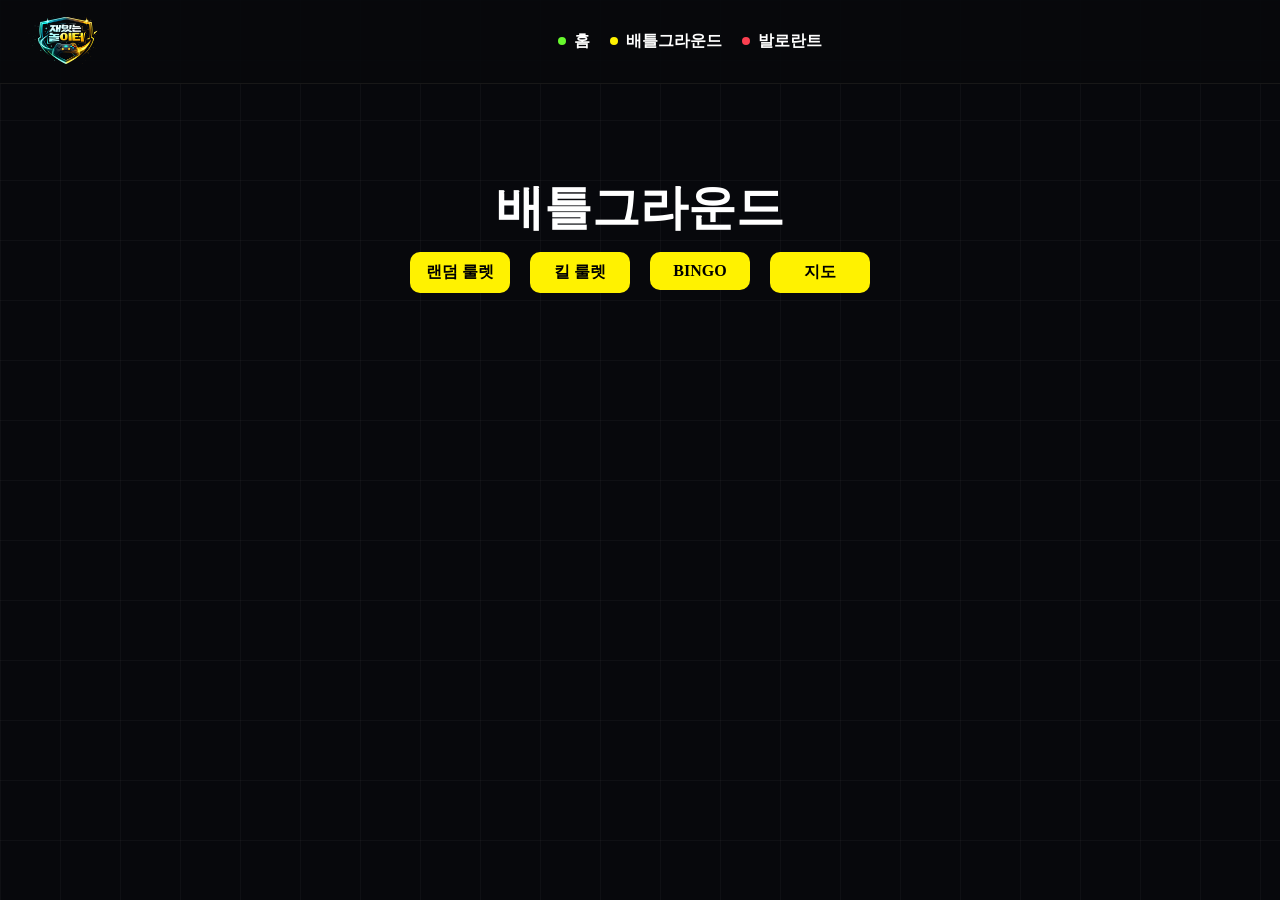
==== battleground.html @ f288030d "first commit" ====
<!DOCTYPE html>
<html lang="ko">
<head>
    <meta charset="UTF-8">
    <meta name="viewport" content="width=device-width, initial-scale=1.0">
    <title>PUBG</title>
    <link rel="stylesheet" href="assets/css/common/common.css">
    <link rel="stylesheet" href="assets/css/sub/battleground.css">
    <link rel="stylesheet" href="assets/css/fonts.css">
    <link rel="stylesheet" href="assets/css/reset.css">
    <script src="assets/js/common/common.js"></script>
    <script src="assets/js/sub/battleground.js" defer></script>
</head>
<body>
    <div class="bg">
        <div class="bg__grid"></div>
    </div>
    <header class="header">
        <a href="index.html" class="logo">
            <h1 class="brand-name">
                <img src="assets/img/common/site-logo.png" alt="재밌는 놀이터 사이트 로고">
            </h1>
        </a>
        <button type="button" class="mo-menu"></button>
        <nav class="nav">
            <ul class="nav__list">
                <li class="nav__item" style="--accent: #68f92e;">
                    <a href="index.html" class="nav__item-link">
                        <span class="nav__item-link-dot dot__green"></span>
                        홈 
                    </a>
                </li>
                <li class="nav__item" style="--accent: #fff200;">
                    <a href="battleground.html" class="nav__item-link">
                        <span class="nav__item-link-dot dot__yellow"></span>
                        배틀그라운드
                    </a>
                </li>
                <li class="nav__item" style="--accent: #fb3f50;">
                    <a href="valorant.html" class="nav__item-link">
                        <span class="nav__item-link-dot dot__red"></span>
                        발로란트
                    </a>
                </li>
            </ul>
        </nav>
    </header>
    <main class="main">
        <section class="sc-pubg">
            <div class="pubg__wrap">
                <div class="pubg__header">
                    <h2 class="pubg__title">배틀그라운드</h2>
                    <div class="pubg__tab">
                        <ul class="pubg__tab-list">
                            <li class="pubg__tab-item">
                                <button class="pubg__tab-btn" data-tab="weapon" type="button">랜덤 룰렛</button>
                            </li>
                            <li class="pubg__tab-item">
                                <button class="pubg__tab-btn" data-tab="kill" type="button">킬 룰렛</button>
                            </li>
                            <li class="pubg__tab-item">
                                <button class="pubg__tab-btn" data-tab="bingo" type="button">BINGO</button>
                            </li>
                            <li class="pubg__tab-item">
                                <button class="pubg__tab-btn" data-tab="map" type="button">지도</button>
                            </li>
                        </ul>
                    </div>
                </div>
                <div class="pubg__main">
                    <div id="weapon" class="pubg__weapon-roulette pubg__panel">
                        <div class="roulette-inner">
                            <div class="roulette-wrap">
                                <div class="roulette-window item-primary">
                                    <div class="roulette-list"></div>
                                </div>
                                <div class="roulette-window item-second">
                                    <div class="roulette-list"></div>
                                </div>
                                <div class="roulette-window item-ban">
                                    <div class="roulette-ban"></div>
                                </div>
                            </div>
                            <button class="roulette-btn" type="button"></button>
                        </div>
                    </div>
                    <div id="kill" class="pubg__kill-roulette pubg__panel">
                        <div class="pubg__kill-roulette__img">
                            <img src="assets/img/sub/ready.png" alt="준비중입니다.">
                        </div>
                    </div>
                    <div id="bingo" class="pubg__bingo pubg__panel">
                        <div class="bingo__inner">
                            <div class="bingo__header">
                                <ul class="bingo__list">
                                    <li class="bingo__tab-item">
                                        <button class="bingo__item-btn" data-tab="bingo-3" type="button">3x3</button>
                                    </li>
                                    <li class="bingo__tab-item">
                                        <button class="bingo__item-btn" data-tab="bingo-4" type="button">4x4</button>
                                    </li>
                                    <li class="bingo__tab-item">
                                        <button class="bingo__item-btn" data-tab="bingo-5" type="button">5x5</button>
                                    </li>
                                </ul>
                            </div>
                            <div class="bingo__contain">
                                <div id="bingo-3" class="bingo-board size-3">
                                    <button class="bingo-item" type="button"><span></span></button>
                                    <button class="bingo-item" type="button"><span></span></button>
                                    <button class="bingo-item" type="button"><span></span></button>
                                    <button class="bingo-item" type="button"><span></span></button>
                                    <button class="bingo-item" type="button"><span></span></button>
                                    <button class="bingo-item" type="button"><span></span></button>
                                    <button class="bingo-item" type="button"><span></span></button>
                                    <button class="bingo-item" type="button"><span></span></button>
                                    <button class="bingo-item" type="button"><span></span></button>
                                </div>
                                <div id="bingo-4" class="bingo-board size-4">
                                    <button class="bingo-item" type="button"><span></span></button>
                                    <button class="bingo-item" type="button"><span></span></button>
                                    <button class="bingo-item" type="button"><span></span></button>
                                    <button class="bingo-item" type="button"><span></span></button>
                                    <button class="bingo-item" type="button"><span></span></button>
                                    <button class="bingo-item" type="button"><span></span></button>
                                    <button class="bingo-item" type="button"><span></span></button>
                                    <button class="bingo-item" type="button"><span></span></button>
                                    <button class="bingo-item" type="button"><span></span></button>
                                    <button class="bingo-item" type="button"><span></span></button>
                                    <button class="bingo-item" type="button"><span></span></button>
                                    <button class="bingo-item" type="button"><span></span></button>
                                    <button class="bingo-item" type="button"><span></span></button>
                                    <button class="bingo-item" type="button"><span></span></button>
                                    <button class="bingo-item" type="button"><span></span></button>
                                    <button class="bingo-item" type="button"><span></span></button>
                                </div>
                                <div id="bingo-5" class="bingo-board size-5">
                                    <button class="bingo-item" type="button"><span></span></button>
                                    <button class="bingo-item" type="button"><span></span></button>
                                    <button class="bingo-item" type="button"><span></span></button>
                                    <button class="bingo-item" type="button"><span></span></button>
                                    <button class="bingo-item" type="button"><span></span></button>
                                    <button class="bingo-item" type="button"><span></span></button>
                                    <button class="bingo-item" type="button"><span></span></button>
                                    <button class="bingo-item" type="button"><span></span></button>
                                    <button class="bingo-item" type="button"><span></span></button>
                                    <button class="bingo-item" type="button"><span></span></button>
                                    <button class="bingo-item" type="button"><span></span></button>
                                    <button class="bingo-item" type="button"><span></span></button>
                                    <button class="bingo-item" type="button"><span></span></button>
                                    <button class="bingo-item" type="button"><span></span></button>
                                    <button class="bingo-item" type="button"><span></span></button>
                                    <button class="bingo-item" type="button"><span></span></button>
                                    <button class="bingo-item" type="button"><span></span></button>
                                    <button class="bingo-item" type="button"><span></span></button>
                                    <button class="bingo-item" type="button"><span></span></button>
                                    <button class="bingo-item" type="button"><span></span></button>
                                    <button class="bingo-item" type="button"><span></span></button>
                                    <button class="bingo-item" type="button"><span></span></button>
                                    <button class="bingo-item" type="button"><span></span></button>
                                    <button class="bingo-item" type="button"><span></span></button>
                                    <button class="bingo-item" type="button"><span></span></button>
                                </div>
                            </div>
                            <p class="bingo-rule">※ 각 빙고에 맞게 빙고시 성공!</p>
                        </div>
                    </div>
                    <div id="map" class="pubg__map pubg__panel">
                        <div class="map-inner">
                            <div class="map-header">
                                <ul class="map-list">
                                    <li class="map-item">
                                        <button class="map-btn" data-tab="erangel" type="button">에란겔</button>
                                    </li>
                                    <li class="map-item">
                                        <button class="map-btn" data-tab="miramar" type="button">미라마</button>
                                    </li>
                                    <li class="map-item">
                                        <button class="map-btn" data-tab="rondo" type="button">론도</button>
                                    </li>
                                    <li class="map-item">
                                        <button class="map-btn" data-tab="taego" type="button">태이고</button>
                                    </li>
                                    <li class="map-item">
                                        <button class="map-btn" data-tab="deston" type="button">데스턴</button>
                                    </li>
                                    <li class="map-item">
                                        <button class="map-btn" data-tab="vikendi" type="button">비켄디</button>
                                    </li>
                                </ul>
                            </div>
                            <div class="map-main">
                                <p class="map__desc">※ 맵에 고정 자동차 / 비밀의 방 등등 위치 표기</p>
                                <ul class="map__img-list">
                                    <li id="erangel" class="map__img-item">
                                        <a href="assets/img/sub/battleground/map/battleground_erangel.jpg" target="_blank">
                                            <img src="assets/img/sub/battleground/map/battleground_erangel.jpg" alt="에란겔 맵 지도">
                                        </a>
                                    </li>
                                    <li id="miramar" class="map__img-item">
                                        <a href="assets/img/sub/battleground/map/battleground_miramar.jpg" target="_blank">
                                            <img src="assets/img/sub/battleground/map/battleground_miramar.jpg" alt="미라마 맵 지도">
                                        </a>
                                    </li>
                                    <li id="rondo" class="map__img-item">
                                        <a href="assets/img/sub/battleground/map/battleground_rondo.png" target="_blank">
                                            <img src="assets/img/sub/battleground/map/battleground_rondo.png" alt="론도 맵 지도">
                                        </a>
                                    </li>
                                    <li id="taego" class="map__img-item">
                                        <a href="assets/img/sub/battleground/map/battleground_taego.jpg" target="_blank">
                                            <img src="assets/img/sub/battleground/map/battleground_taego.jpg" alt="태이고 맵 지도">
                                        </a>
                                    </li>
                                    <li id="deston" class="map__img-item">
                                        <a href="assets/img/sub/battleground/map/battleground_deston.jpg" target="_blank">
                                            <img src="assets/img/sub/battleground/map/battleground_deston.jpg" alt="데스턴 맵 지도">
                                        </a>
                                    </li>
                                    <li id="vikendi" class="map__img-item">
                                        <a href="assets/img/sub/battleground/map/battleground_vikendi.jpg" target="_blank">
                                            <img src="assets/img/sub/battleground/map/battleground_vikendi.jpg" alt="비켄디 맵 지도">
                                        </a>
                                    </li>
                                </ul>
                            </div>
                        </div>
                    </div>
                </div>
            </div>
        </section>
    </main>
</body>
</html>
---- assets/css/common/common.css ----
body {position: relative; min-height: 100vh;}
.bg {position: absolute; inset: 0; height: 100%;background-image: linear-gradient(rgba(255,255,255,.03) 1px, transparent 1px), linear-gradient(90deg,rgba(255,255,255,.03) 1px, transparent 1px); background-size: 60px 60px; background-color: #07080c; z-index: -1;}
.header {position: sticky; top: 0; display: flex; padding:  8px 16px; border-bottom: 1px solid #181818; background-color: rgba(7, 8, 12, .9);}
.brand-name {color: #fff;}
.brand-name img {width: 100px;}
.mo-menu {display: none;}
.nav {display: flex; flex: 1; align-items: center; justify-content: center;}
.nav__list {display: flex;}
.nav__item-link {display: flex; align-items: center; padding: 10px; color: #fff; font-weight: 900;}
.nav__item-link-dot {width: 8px; height: 8px; margin-right: 8px; border-radius: 25px; background: var(--accent); animation: pulse 2s infinite;}
.dot__yellow {background-color: #68f92e; --shadow-color: rgba(30, 255, 42, .7);}
.dot__yellow {background-color: #fff200; --shadow-color: rgba(255, 242, 0, .7);}
.dot__red {background-color: #fb3f50; --shadow-color: rgba(255, 0, 0, .7);}

.nav__item:hover {outline: 1px solid var(--accent); border-radius: 5px;}
.nav__item:hover .nav__item-link {color: var(--accent);}

@keyframes pulse {
    0% {
        box-shadow: 0 0 0 0 var(--shadow-color);
    }
    50% {
        box-shadow: 0 0 0 7px transparent;
    }
    100% {
        box-shadow: 0 0 0 0 transparent;
    }
}



@media (max-width: 480px) {
    .logo {display: none;}
}
---- assets/css/sub/battleground.css ----
.pubg__wrap {display: flex; flex-direction: column; width: 100%;}
.pubg__header {display: flex; flex-direction: column; align-items: center; max-width: 1000px; padding: 100px 0; margin: 0 auto;}
.pubg__title {font-size: 3rem; font-weight: 900; color: #fff;}

.pubg__tab {padding-top: 20px;}
.pubg__tab-list {display: flex;}
.pubg__tab-item {width: 100px; margin-right: 20px; text-align: center;}
.pubg__tab-item:last-child {margin-right: 0;}
.pubg__tab-btn {width: 100%; padding: 10px; font-size: 1rem; font-weight: 900; color: #000; border: none; border-radius: 10px; background-color: #fff200; cursor: pointer;}
.pubg__tab-btn:hover {background-color: #ff3030; border-radius: 10px;}
.pubg__tab-item.active .pubg__tab-btn {background-color: #ff3030; border-radius: 10px;}

.pubg__panel {display: none;}
.pubg__panel.active {display: block;}

.roulette-inner {display: flex; flex-direction: column; align-items: center; justify-content: center; margin: 0 auto;}
.roulette-wrap {display: flex;}
.roulette-window {position: relative; width: 450px; height: 300px; background: url("../../img/sub/battleground/shared/weapons__bg.webp") no-repeat center / contain; overflow: hidden;}
.item-ban {position: relative; display: flex; flex-direction: column; width: 450px; height: 300px; gap: 0; background: url("../../img/sub/battleground/shared/roulette-ban.png") no-repeat center / contain; overflow: hidden;}
.roulette-item {position: relative; display: flex; flex-direction: column; flex-shrink: 0; align-items: center; justify-content: center; width: 100%; height: 300px; padding: 10px; margin: 0; box-sizing: border-box;}
.weapon-img img {display: flex; justify-content: center; width: 100%; height: 100%; object-fit: contain;}
.weapon-name {position: absolute; top: 5px; left: 12px; color: #f2b705; font-size: 1.3rem; font-weight: 700;}
.ban-name {color: #c20000; font-size: 2rem; font-weight: 900;}

.roulette-ban {transition: transform 7s cubic-bezier(.15, .85, .1, 1);}
.item-primary .roulette-list, .item-second .roulette-list {transition: transform 5s cubic-bezier(.15, .85, .1, 1)};

.item-primary, .item-second, .item-ban {position: relative; overflow: hidden;}
.roulette-btn {width: 200px; height: 200px; margin-top: 20px; background: url("../../img/sub/battleground/Big-Red-Button.svg") no-repeat center / cover; border-radius: 15px; cursor: pointer;}
.roulette-btn:active {background: url("../../img/sub/battleground/Big-Red-Button_2.svg") no-repeat center / cover; border-radius: 15px;}

@media (max-width: 1500px) {
    .roulette-window {width: 300px; height: 200px;}
    .roulette-item {width: 300px; height: 200px;}
    .weapon-name {font-size: 1rem;}
}
@media (max-width: 1024px) {
    .roulette-wrap {display: flex; flex-direction: column;}
}
@media (max-width: 480px) {
    .pubg__header {padding: 50px 0;}
    .pubg__title {font-size: 2rem;}
    .pubg__tab-item {width: 90px; margin-right: 10px;}
    .pubg__tab-btn {padding: 5px;}
}
.pubg__kill-roulette__img {display: flex; align-items: center; justify-content: center; width: 100%; margin: 0 auto;}
.pubg__kill-roulette__img img {width: 500px; height: auto; border-radius: 15px;}
@media (max-width: 550px) {
    .pubg__kill-roulette__img img {width: 300px; height: auto; border-radius: 15px;}
}

.bingo__inner {display: flex; flex-direction: column; align-items: center; justify-content: center; width: 1024px; margin: 0 auto;}
.bingo__list {display: flex;}
.bingo__header {padding-bottom: 40px;}
.bingo__tab-item {padding-right: 20px;}
.bingo__tab-item:last-child {padding-right: 0;}
.bingo__item-btn {padding: 5px 10px; font-size: 2rem; color: #000; background-color: #c4f000; border: none; border-radius: 15px; cursor: pointer;}
.bingo__item-btn:hover {background-color: #ff3030;}
.bingo__item-btn.active {background-color: #ff3030;}
.bingo-itme {border: none;}
.size-3 {grid-template-columns: repeat(3, 1fr); width: 200px; height: 200px;}
.size-4 {grid-template-columns: repeat(4, 1fr); width: 300px; height: 300px;}
.size-5 {grid-template-columns: repeat(5, 1fr); width: 400px; height: 400px;}
.bingo-board {display:none;}
.bingo-board.active {display: grid; gap: 3px;}
.bingo-item.is-active {background-color: #c4f000;}
.bingo-rule {padding-top: 50px; color: #fff; font-size: 2rem; font-weight: 900;}
.bingo-item {font-size: 1rem;}

.map-inner {display: flex; flex-direction: column; align-items: center; max-width: 1024px; margin: 0 auto; padding-bottom: 100px;}
.map-header {padding-bottom: 100px;}
.map-list {display: flex; gap: 5px;}
.map-item {width: 70px;}
.map-btn {width: 100%; padding: 5px 10px; font-size: .9rem; font-weight: 900; border: none; background-color: #c4f000; cursor: pointer;}
.map-btn:hover {background-color: #1f91fb;}
.map-btn.active {background-color: #1f91fb;}
.map-main {display: flex; flex-direction: column; align-items: center;}
.map__desc {padding-bottom: 30px; font-size: 1rem; color: #fff;}
.map__img-item {display: none;}
.map__img-item.active {display: block;}
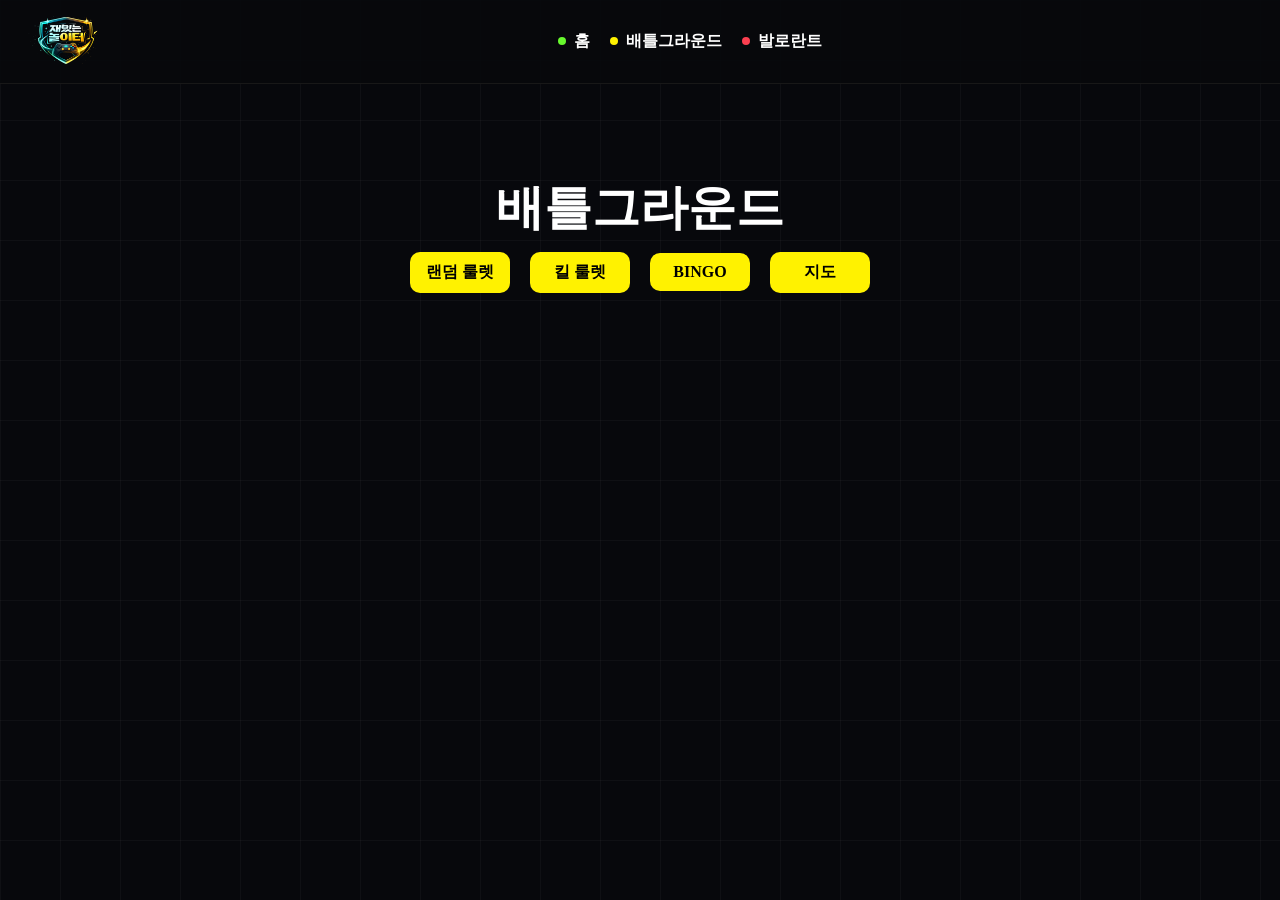
==== commit 419b50fa: "빙고, 지도 반응형 적용" ====
--- a/battleground.html
+++ b/battleground.html
@@ -4,6 +4,7 @@
     <meta charset="UTF-8">
     <meta name="viewport" content="width=device-width, initial-scale=1.0">
     <title>PUBG</title>
+    <link rel="icon" type="image/png" href="assets/img/main/game_master_challenge_transparent.png">
     <link rel="stylesheet" href="assets/css/common/common.css">
     <link rel="stylesheet" href="assets/css/sub/battleground.css">
     <link rel="stylesheet" href="assets/css/fonts.css">
@@ -193,32 +194,32 @@
                                 <p class="map__desc">※ 맵에 고정 자동차 / 비밀의 방 등등 위치 표기</p>
                                 <ul class="map__img-list">
                                     <li id="erangel" class="map__img-item">
-                                        <a href="assets/img/sub/battleground/map/battleground_erangel.jpg" target="_blank">
+                                        <a href="assets/img/sub/battleground/map/battleground_erangel.jpg" class="map__img-item__link" target="_blank">
                                             <img src="assets/img/sub/battleground/map/battleground_erangel.jpg" alt="에란겔 맵 지도">
                                         </a>
                                     </li>
                                     <li id="miramar" class="map__img-item">
-                                        <a href="assets/img/sub/battleground/map/battleground_miramar.jpg" target="_blank">
+                                        <a href="assets/img/sub/battleground/map/battleground_miramar.jpg" class="map__img-item__link" target="_blank">
                                             <img src="assets/img/sub/battleground/map/battleground_miramar.jpg" alt="미라마 맵 지도">
                                         </a>
                                     </li>
                                     <li id="rondo" class="map__img-item">
-                                        <a href="assets/img/sub/battleground/map/battleground_rondo.png" target="_blank">
+                                        <a href="assets/img/sub/battleground/map/battleground_rondo.png" class="map__img-item__link" target="_blank">
                                             <img src="assets/img/sub/battleground/map/battleground_rondo.png" alt="론도 맵 지도">
                                         </a>
                                     </li>
                                     <li id="taego" class="map__img-item">
-                                        <a href="assets/img/sub/battleground/map/battleground_taego.jpg" target="_blank">
+                                        <a href="assets/img/sub/battleground/map/battleground_taego.jpg" class="map__img-item__link" target="_blank">
                                             <img src="assets/img/sub/battleground/map/battleground_taego.jpg" alt="태이고 맵 지도">
                                         </a>
                                     </li>
                                     <li id="deston" class="map__img-item">
-                                        <a href="assets/img/sub/battleground/map/battleground_deston.jpg" target="_blank">
+                                        <a href="assets/img/sub/battleground/map/battleground_deston.jpg" class="map__img-item__link" target="_blank">
                                             <img src="assets/img/sub/battleground/map/battleground_deston.jpg" alt="데스턴 맵 지도">
                                         </a>
                                     </li>
                                     <li id="vikendi" class="map__img-item">
-                                        <a href="assets/img/sub/battleground/map/battleground_vikendi.jpg" target="_blank">
+                                        <a href="assets/img/sub/battleground/map/battleground_vikendi.jpg" class="map__img-item__link" target="_blank">
                                             <img src="assets/img/sub/battleground/map/battleground_vikendi.jpg" alt="비켄디 맵 지도">
                                         </a>
                                     </li>
--- a/assets/css/sub/battleground.css
+++ b/assets/css/sub/battleground.css
@@ -1,14 +1,21 @@
 .pubg__wrap {display: flex; flex-direction: column; width: 100%;}
-.pubg__header {display: flex; flex-direction: column; align-items: center; max-width: 1000px; padding: 100px 0; margin: 0 auto;}
+.pubg__header {display: flex; flex-direction: column; align-items: center; justify-content: center; max-width: 1000px; padding: 100px 0; margin: 0 auto; box-sizing: border-box;}
 .pubg__title {font-size: 3rem; font-weight: 900; color: #fff;}
 
 .pubg__tab {padding-top: 20px;}
-.pubg__tab-list {display: flex;}
-.pubg__tab-item {width: 100px; margin-right: 20px; text-align: center;}
-.pubg__tab-item:last-child {margin-right: 0;}
+.pubg__tab-list {display: grid; grid-template-columns: repeat(4, 1fr); gap: 20px; justify-content: center; align-items: center;}
+.pubg__tab-item {width: 100px; text-align: center;}
 .pubg__tab-btn {width: 100%; padding: 10px; font-size: 1rem; font-weight: 900; color: #000; border: none; border-radius: 10px; background-color: #fff200; cursor: pointer;}
 .pubg__tab-btn:hover {background-color: #ff3030; border-radius: 10px;}
 .pubg__tab-item.active .pubg__tab-btn {background-color: #ff3030; border-radius: 10px;}
+@media (max-width: 480px) {
+    .pubg__tab-list {grid-template-columns: repeat(2,2fr); gap: 10px;}
+}
+@media (max-width: 480px) {
+    .pubg__header {padding: 50px 0;}
+    .pubg__title {font-size: 2rem;}
+    .pubg__tab-btn {padding: 5px;}
+}
 
 .pubg__panel {display: none;}
 .pubg__panel.active {display: block;}
@@ -37,19 +44,15 @@
 @media (max-width: 1024px) {
     .roulette-wrap {display: flex; flex-direction: column;}
 }
-@media (max-width: 480px) {
-    .pubg__header {padding: 50px 0;}
-    .pubg__title {font-size: 2rem;}
-    .pubg__tab-item {width: 90px; margin-right: 10px;}
-    .pubg__tab-btn {padding: 5px;}
-}
 .pubg__kill-roulette__img {display: flex; align-items: center; justify-content: center; width: 100%; margin: 0 auto;}
 .pubg__kill-roulette__img img {width: 500px; height: auto; border-radius: 15px;}
+@media (max-width: 768px) {}
 @media (max-width: 550px) {
     .pubg__kill-roulette__img img {width: 300px; height: auto; border-radius: 15px;}
 }
 
-.bingo__inner {display: flex; flex-direction: column; align-items: center; justify-content: center; width: 1024px; margin: 0 auto;}
+
+.bingo__inner {display: flex; flex-direction: column; align-items: center; justify-content: center; max-width: 1024px; margin: 0 auto;}
 .bingo__list {display: flex;}
 .bingo__header {padding-bottom: 40px;}
 .bingo__tab-item {padding-right: 20px;}
@@ -66,6 +69,16 @@
 .bingo-item.is-active {background-color: #c4f000;}
 .bingo-rule {padding-top: 50px; color: #fff; font-size: 2rem; font-weight: 900;}
 .bingo-item {font-size: 1rem;}
+@media (max-width: 768px) {
+    .size-3 {grid-template-columns: repeat(3, 1fr); width: 300px; height: 300px;}
+    .size-4 {grid-template-columns: repeat(4, 1fr); width: 300px; height: 300px;}
+    .size-5 {grid-template-columns: repeat(5, 1fr); width: 350px; height: 350px;}
+}
+@media (max-width: 480px) {
+    .bingo-rule {font-size: 1rem;}
+    .size-5 {grid-template-columns: repeat(5, 1fr); width: 300px; height: 300px;}
+}
+
 
 .map-inner {display: flex; flex-direction: column; align-items: center; max-width: 1024px; margin: 0 auto; padding-bottom: 100px;}
 .map-header {padding-bottom: 100px;}
@@ -77,4 +90,12 @@
 .map-main {display: flex; flex-direction: column; align-items: center;}
 .map__desc {padding-bottom: 30px; font-size: 1rem; color: #fff;}
 .map__img-item {display: none;}
-.map__img-item.active {display: block;}+.map__img-item.active {display: block;}
+
+@media (max-width: 900px) {
+    .map__img-item__link img {width: 460px;}
+}
+@media (max-width: 480px) {
+    .map-list {display: grid; grid-template-columns: repeat(3, 1fr); gap: 20px;}
+    .map__img-item__link img {width: 300px;}
+}
